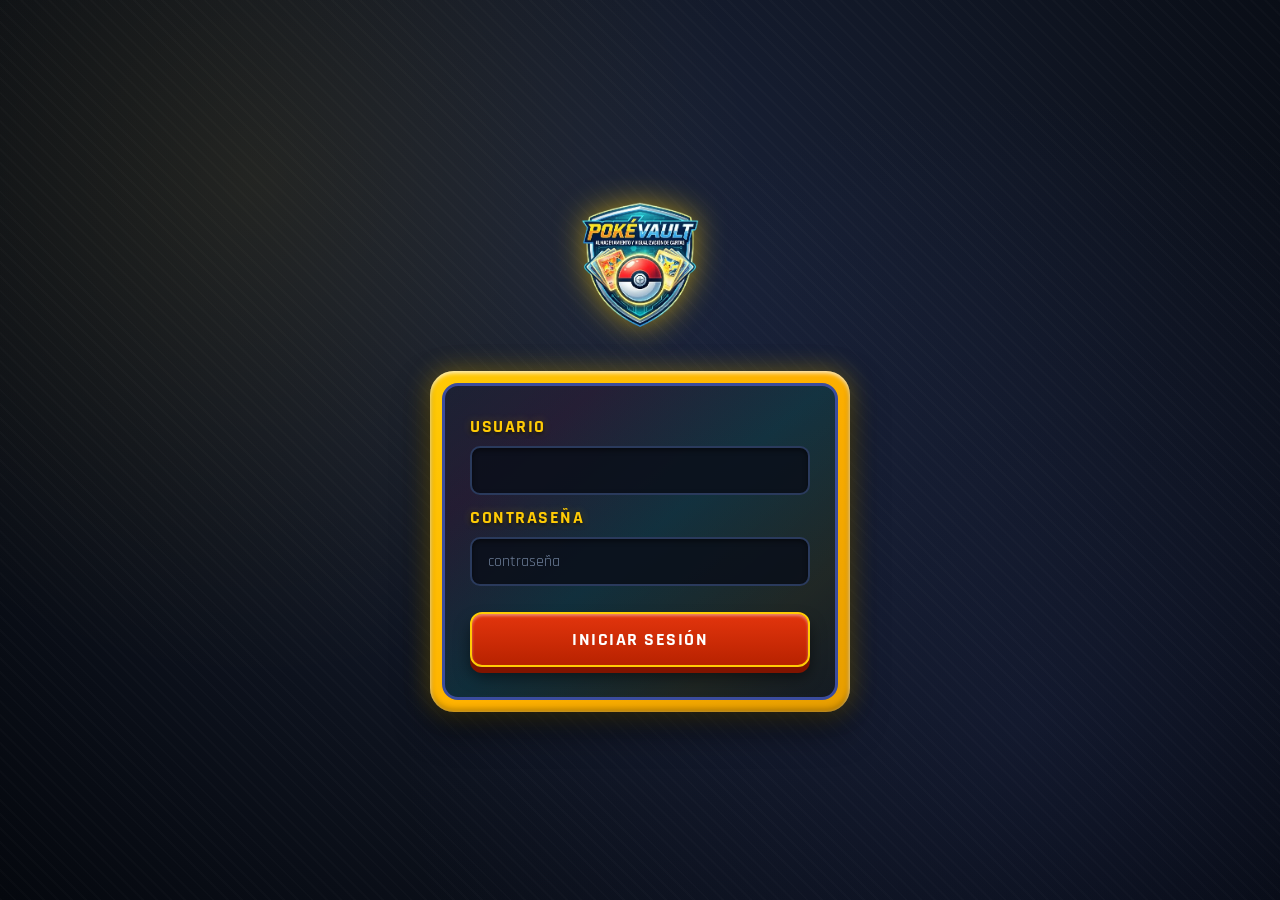
==== index.html @ fa946371 "Añadida plantilla inicio sin funcionalidad" ====
<!DOCTYPE html>
<html lang="en">
<head>
    <meta charset="UTF-8">
    <meta name="viewport" content="width=device-width, initial-scale=1.0">
    <title>Pokemon</title>
    <link rel="stylesheet" href="./css/styles.css">
</head>
<body>
    <header>
        <div>
            <img src="./imagenes/logo.png" alt="">
        </div>
    </header>
    <section>
        <div class="contenedor">
            <div class="caja">
                <form action="">
                    <label for="">Usuario</label>

                    <input type="text">
                    <br>
                    <label for="">Contraseña</label>

                    <input type="text" placeholder="contraseña">
                    <br>
                    <input type="submit" value="Iniciar sesión">

                </form>
            </div>
        </div>
    </section>
</body>
</html>
---- css/styles.css ----
/* ===================================================
   POKÉMON TCG - STYLESHEET (Estilo Carta Holográfica TCG)
   =================================================== */

@import url('https://fonts.googleapis.com/css2?family=Rajdhani:wght@500;600;700&family=Roboto:wght@400;700&display=swap');

/* RESET & BODY STYLES */
* {
    box-sizing: border-box;
    margin: 0;
    padding: 0;
}

body {
    min-height: 100vh;
    font-family: 'Rajdhani', 'Trebuchet MS', sans-serif;
    background: radial-gradient(circle at 50% 30%, #1a233a 0%, #0d121d 60%, #05080e 100%);
    color: #ffffff;
    display: flex;
    flex-direction: column;
    justify-content: center;
    align-items: center;
    padding: 20px;
    position: relative;
    overflow-x: hidden;
}

/* Fondo decorativo con patrón tipo Pokéball y Destellos */
body::before {
    content: "";
    position: absolute;
    top: 0;
    left: 0;
    width: 100%;
    height: 100%;
    background-image: 
        radial-gradient(circle at 20% 20%, rgba(255, 203, 5, 0.08) 0%, transparent 40%),
        radial-gradient(circle at 80% 80%, rgba(59, 76, 156, 0.15) 0%, transparent 50%),
        repeating-linear-gradient(45deg, rgba(255, 255, 255, 0.015) 0px, rgba(255, 255, 255, 0.015) 2px, transparent 2px, transparent 10px);
    pointer-events: none;
    z-index: 0;
}

/* HEADER Y LOGO POKÉMON */
header {
    z-index: 1;
    margin-bottom: 25px;
    text-align: center;
}

header div {
    display: inline-block;
    filter: drop-shadow(0 0 15px rgba(255, 203, 5, 0.6));
    transition: transform 0.3s ease;
}

header div:hover {
    transform: scale(1.04);
}

header img {
    max-width: 280px;
    height: auto;
    display: block;
}

/* SECCIÓN PRINCIPAL */
section {
    z-index: 1;
    width: 100%;
    max-width: 420px;
}

/* CONTENEDOR - MARCO ESTILO CARTA POKÉMON TCG */
.contenedor {
    background: linear-gradient(135deg, #ffcb05 0%, #ffb100 50%, #e69d00 100%);
    padding: 12px;
    border-radius: 24px;
    box-shadow: 
        0 15px 35px rgba(0, 0, 0, 0.6),
        0 0 25px rgba(255, 203, 5, 0.4),
        inset 0 2px 4px rgba(255, 255, 255, 0.8),
        inset 0 -3px 6px rgba(0, 0, 0, 0.3);
    position: relative;
    transition: transform 0.3s ease, box-shadow 0.3s ease;
}

.contenedor:hover {
    transform: translateY(-4px);
    box-shadow: 
        0 20px 40px rgba(0, 0, 0, 0.7),
        0 0 35px rgba(255, 203, 5, 0.6),
        inset 0 2px 4px rgba(255, 255, 255, 0.9);
}

/* CAJA INTERIOR - TEXTURA HOLOGRÁFICA / CRISTAL */
.caja {
    background: linear-gradient(165deg, #182232 0%, #0f1623 100%);
    border: 3px solid #3b4c9d;
    border-radius: 16px;
    padding: 30px 25px;
    position: relative;
    overflow: hidden;
}

/* Efecto Holográfico TCG (Brillo Arcoíris al pasar el cursor) */
.caja::before {
    content: "";
    position: absolute;
    top: -50%;
    left: -50%;
    width: 200%;
    height: 200%;
    background: linear-gradient(
        115deg, 
        transparent 20%, 
        rgba(255, 0, 128, 0.1) 35%, 
        rgba(0, 255, 255, 0.15) 50%, 
        rgba(255, 255, 0, 0.1) 65%, 
        transparent 80%
    );
    transform: rotate(25deg);
    pointer-events: none;
    opacity: 0.6;
    transition: opacity 0.4s ease;
}

.contenedor:hover .caja::before {
    opacity: 1;
    animation: holoShine 3s infinite linear;
}

@keyframes holoShine {
    0% { transform: translateY(-20%) rotate(25deg); }
    50% { transform: translateY(20%) rotate(25deg); }
    100% { transform: translateY(-20%) rotate(25deg); }
}

/* FORMULARIO */
form {
    display: flex;
    flex-direction: column;
    position: relative;
    z-index: 2;
}

/* ETIQUETAS / LABELS */
label {
    font-size: 1.1rem;
    font-weight: 700;
    letter-spacing: 1.5px;
    text-transform: uppercase;
    color: #ffcb05;
    text-shadow: 0 2px 4px rgba(0, 0, 0, 0.8), 0 0 8px rgba(255, 203, 5, 0.3);
    margin-bottom: 8px;
    margin-top: 12px;
    display: inline-block;
}

form label:first-child {
    margin-top: 0;
}

/* CAMPOS DE TEXTO / INPUTS */
input[type="text"] {
    width: 100%;
    padding: 12px 16px;
    font-family: inherit;
    font-size: 1rem;
    font-weight: 600;
    color: #ffffff;
    background: rgba(10, 15, 25, 0.85);
    border: 2px solid #2a3a5c;
    border-radius: 10px;
    outline: none;
    transition: all 0.25s ease;
    box-shadow: inset 0 2px 5px rgba(0, 0, 0, 0.5);
}

input[type="text"]::placeholder {
    color: #6b7c96;
    font-weight: 400;
}

input[type="text"]:focus {
    border-color: #ffcb05;
    background: rgba(15, 23, 38, 0.95);
    box-shadow: 
        0 0 12px rgba(255, 203, 5, 0.4),
        inset 0 2px 4px rgba(0, 0, 0, 0.5);
}

/* OCULTAR / AJUSTAR SALTO DE LÍNEA EXCESIVO */
br {
    display: none;
}

/* BOTÓN INICIAR SESIÓN / SUBMIT */
input[type="submit"] {
    margin-top: 26px;
    padding: 14px 20px;
    font-family: inherit;
    font-size: 1.15rem;
    font-weight: 700;
    letter-spacing: 1.5px;
    text-transform: uppercase;
    color: #ffffff;
    background: linear-gradient(180deg, #e3350d 0%, #b82200 100%);
    border: 2px solid #ffcb05;
    border-radius: 12px;
    cursor: pointer;
    box-shadow: 
        0 6px 0 #801400,
        0 10px 15px rgba(0, 0, 0, 0.5),
        inset 0 2px 3px rgba(255, 255, 255, 0.4);
    transition: all 0.15s ease;
    position: relative;
}

input[type="submit"]:hover {
    background: linear-gradient(180deg, #ff4118 0%, #cc2702 100%);
    box-shadow: 
        0 6px 0 #801400,
        0 12px 20px rgba(227, 53, 13, 0.4),
        inset 0 2px 3px rgba(255, 255, 255, 0.6);
}

input[type="submit"]:active {
    transform: translateY(4px);
    box-shadow: 
        0 2px 0 #801400,
        0 4px 8px rgba(0, 0, 0, 0.4),
        inset 0 1px 2px rgba(0, 0, 0, 0.4);
}
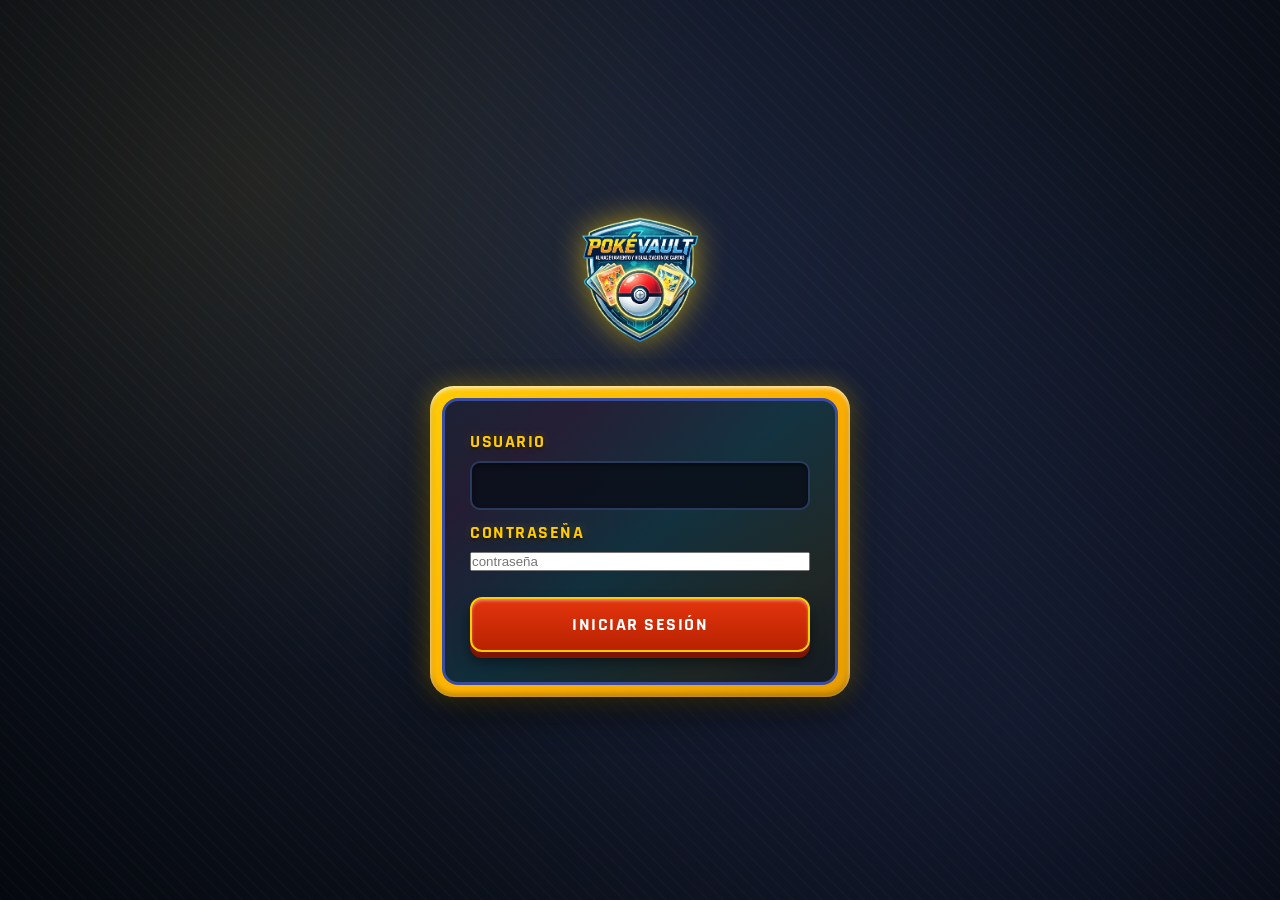
==== commit 93365a81: "Añadidos comentarios en los archivos HTML" ====
--- a/index.html
+++ b/index.html
@@ -13,17 +13,22 @@
         </div>
     </header>
     <section>
+        <!--Contenedor principal donde estara el formulario de acceso-->
         <div class="contenedor">
             <div class="caja">
+                <!--Formulario de acceso a la página web-->
                 <form action="">
+                    <!--Campo para insertar el nombre de usuario-->
                     <label for="">Usuario</label>
+                    <input type="text">
 
-                    <input type="text">
                     <br>
+                    <!--Campo para insertar la constraseña-->
                     <label for="">Contraseña</label>
+                    <input type="password" placeholder="contraseña">
 
-                    <input type="text" placeholder="contraseña">
                     <br>
+                    <!--boton tipo 'submit' que envia el formulario-->
                     <input type="submit" value="Iniciar sesión">
 
                 </form>
